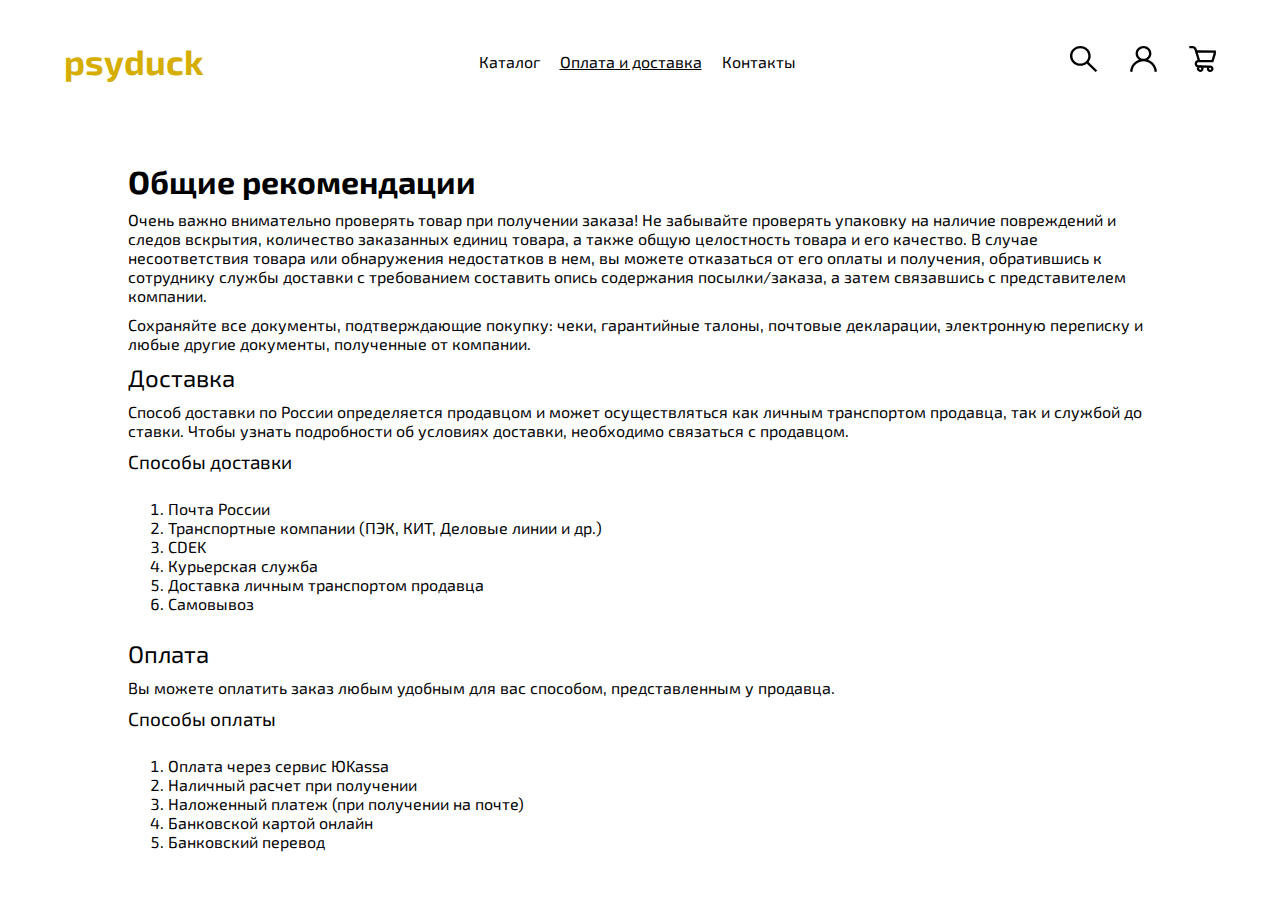
==== kursovich/public/delivery.jl.html @ 11f5c0cd "bebraamogus231" ====
<!DOCTYPE html>
<html lang="ru">
  <head>
    <meta charset="UTF-8" />
    <meta http-equiv="X-UA-Compatible" content="IE=edge" />
    <meta name="viewport" content="width=device-width, initial-scale=1.0" />
    <link rel="stylesheet" href="./fonts/fonts.css" />
    <link rel="stylesheet" href="./styles/global.css" />
    <link rel="icon" href="./img/favicon.ico" sizes="any" />
    <link rel="icon" href="./img/favicon.svg" type="image/svg+xml" />
    <link rel="stylesheet" href="./styles/variables.css" />
    <link rel="stylesheet" href="./styles/header.css" />
    <link rel="stylesheet" href="./styles/delivery__style.css" />
    <title>Доставка и оплата</title>
  </head>
  <body class="page">
    <header class="header">
      <h1 class="header__title">psyduck</h1>
      <nav class="header__navigation">
        <ul class="header__navigation-list">
          <li class="header__navigation-list-item">
            <a href="./index.jl.html" class="header__navigation-link"
              >Каталог</a
            >
          </li>
          <li class="header__navigation-list-item header__link-active">
            <a href="./delivery.jl.html" class="header__navigation-link"
              >Оплата и доставка</a
            >
          </li>
          <li class="header__navigation-list-item">
            <a href="./contacts.jl.html" 0 class="header__navigation-link"
              >Контакты</a
            >
          </li>
        </ul>
      </nav>
      <nav class="header__navigation">
        <a href="#0" class="header__navigation-link">
          <img
            src="./svg/search.svg"
            alt="Значок поиска"
            class="header__navigation-icon"
          />
        </a>
        <a href="./personal-cabinet.jl.html" class="header__navigation-link">
          <img
            src="./svg/personal-cabinet.svg"
            alt="Значок человека, личный кабинет"
            class="header__navigation-icon"
          />
        </a>
        <a href="#0" class="header__navigation-link">
          <img
            src="./svg/shopping-list.svg"
            alt="Значок корзины"
            class="header__navigation-icon"
          />
        </a>
      </nav>
    </header>
    <main class="main">
      <div class="main__container">
        <h1 class="main__title">Общие рекомендации</h1>
        <p class="main__description">
          Очень важно внимательно проверять товар при получении заказа! Не
          забывайте проверять упаковку на наличие повреждений и следов вскрытия,
          количество заказанных единиц товара, а также общую целостность товара
          и его качество. В случае несоответствия товара или обнаружения
          недостатков в нем, вы можете отказаться от его оплаты и получения,
          обратившись к сотруднику службы доставки с требованием составить опись
          содержания посылки/заказа, а затем связавшись с представителем
          компании.
        </p>
        <p class="main__description">
          Сохраняйте все документы, подтверждающие покупку: чеки, гарантийные
          талоны, почтовые декларации, электронную переписку и любые другие
          документы, полученные от компании.
        </p>
      </div>
      <div class="main__container">
        <h2 class="main__subtitle">Доставка</h2>
        <p class="main__description">
          Способ доставки по России определяется продавцом и может
          осуществляться как личным транспортом продавца, так и службой до
          ставки. Чтобы узнать подробности об условиях доставки, необходимо
          связаться с продавцом.
        </p>
        <h3 class="main__subtitle">Способы доставки</h3>
        <ol class="main__list">
          <li class="main__list-item">Почта России</li>
          <li class="main__list-item">
            Транспортные компании (ПЭК, КИТ, Деловые линии и др.)
          </li>
          <li class="main__list-item">CDEK</li>
          <li class="main__list-item">Курьерская служба</li>
          <li class="main__list-item">Доставка личным транспортом продавца</li>
          <li class="main__list-item">Самовывоз</li>
        </ol>
      </div>
      <div class="main__container">
        <h2 class="main__subtitle">Оплата</h2>
        <p class="main__description">
          Вы можете оплатить заказ любым удобным для вас способом,
          представленным у продавца.
        </p>
        <h3 class="main__subtitle">Способы оплаты</h3>
        <ol class="main__list">
          <li class="main__list-item">Оплата через сервис ЮKassа</li>
          <li class="main__list-item">Наличный расчет при получении</li>
          <li class="main__list-item">
            Наложенный платеж (при получении на почте)
          </li>
          <li class="main__list-item">Банковской картой онлайн</li>
          <li class="main__list-item">Банковский перевод</li>
        </ol>
      </div>
    </main>
  </body>
</html>
---- kursovich/public/fonts/fonts.css ----
@font-face {
  font-family: 'Exo2';
  src: url(./Exo2-Regular.woff) format('woff');
  font-weight: 500;
  font-display: swap;
}

@font-face {
  font-family: 'Exo2';
  src: url(./Exo2-Bold.woff) format('woff');
  font-weight: 700;
  font-display: swap;
}
---- kursovich/public/styles/global.css ----
*,
*::before,
*::after {
  box-sizing: border-box;
}

body {
  block-size: 100svh;
  inline-size: 100%;
  margin: 0 auto;
  font-family: 'Exo2', sans-serif;
}

h1,
h2,
h3,
h4,
h5,
h6,
p {
  font-weight: 500;
  margin: 0;
}

img {
  display: inline-block;
}

ul {
  margin: 0;
  padding: 0;
  list-style: none;
}

picture {
  margin: 0;
  padding: 0;
}

button,
a {
  color: currentColor;
  font-family: inherit;
  font-size: inherit;
  line-height: inherit;
}

a {
  text-decoration: none;
}
---- kursovich/public/styles/variables.css ----
:root {
  --padding-inline-main: 4rem;
  --padding-block-main: 2.5rem;
}

@media screen and (max-width: 1024px) {
:root {
  --padding-inline-main: 0;
  --padding-block-main: 1.25rem;
}
}
---- kursovich/public/styles/header.css ----
.header {
  padding-inline: var(--padding-inline-main);
  padding-block: var(--padding-block-main);
}

.header,
.header__navigation-list {
  display: flex;
  flex-direction: row;
  justify-content: space-between;
  align-items: center;
  max-inline-size: 100%;
}

.header__title {
  font-weight: 700;
  font-size: clamp(1.875rem, 1.7568rem + 0.5731vw, 3.125rem);
  color: #D6AE01;
}

.header__navigation-list {
  gap: 1.25rem;
}

.header__navigation {
  display: flex;
  gap: 2rem;
}

.header__navigation-link {
  text-decoration: none;
}

.header__link-active {
  text-decoration: underline;
}
---- kursovich/public/styles/delivery__style.css ----
.main {
  max-block-size: 100svh;
  padding-block-start: var(--padding-block-main);
}

.main,
.main__container {
  display: flex;
  flex-direction: column;
  gap: 10px;
  padding-inline: var(--padding-inline-main);
}

.main__title {
  font-weight: 700;
}
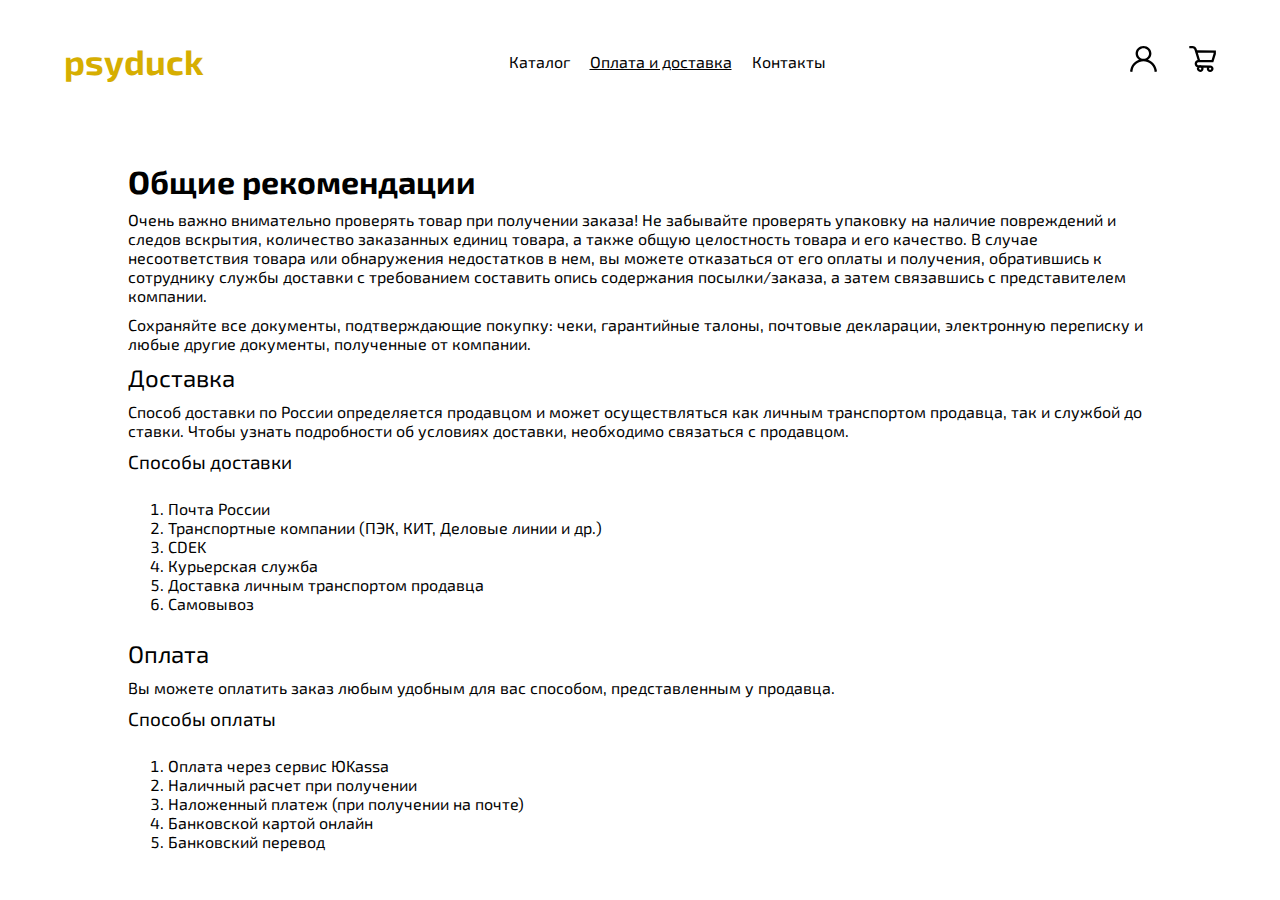
==== commit a91cf227: "final ver please" ====
--- a/kursovich/public/delivery.jl.html
+++ b/kursovich/public/delivery.jl.html
@@ -36,13 +36,6 @@
         </ul>
       </nav>
       <nav class="header__navigation">
-        <a href="#0" class="header__navigation-link">
-          <img
-            src="./svg/search.svg"
-            alt="Значок поиска"
-            class="header__navigation-icon"
-          />
-        </a>
         <a href="./personal-cabinet.jl.html" class="header__navigation-link">
           <img
             src="./svg/personal-cabinet.svg"
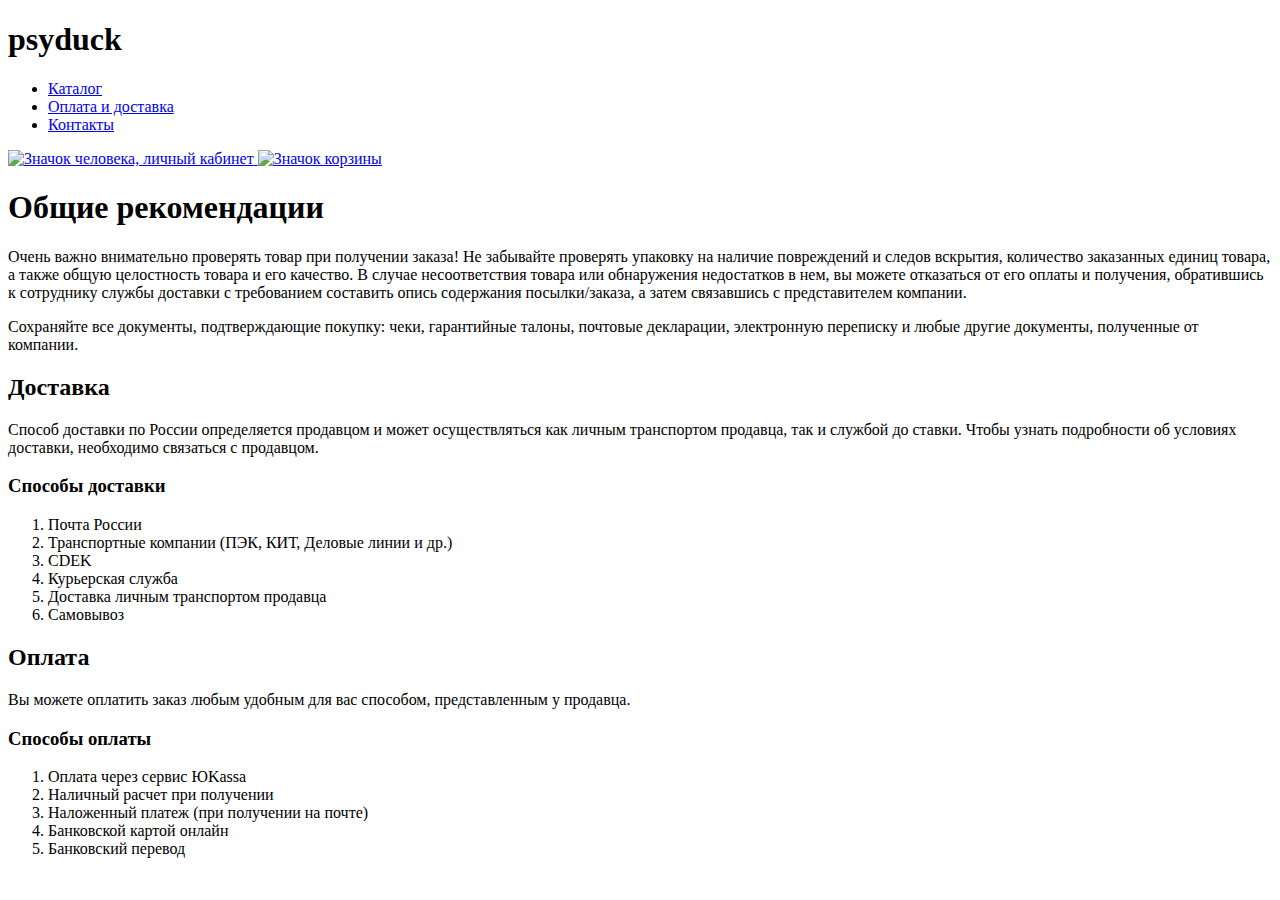
==== commit 5a546abf: "удалил сука точки" ====
--- a/kursovich/public/delivery.jl.html
+++ b/kursovich/public/delivery.jl.html
@@ -4,13 +4,13 @@
     <meta charset="UTF-8" />
     <meta http-equiv="X-UA-Compatible" content="IE=edge" />
     <meta name="viewport" content="width=device-width, initial-scale=1.0" />
-    <link rel="stylesheet" href="./fonts/fonts.css" />
-    <link rel="stylesheet" href="./styles/global.css" />
-    <link rel="icon" href="./img/favicon.ico" sizes="any" />
-    <link rel="icon" href="./img/favicon.svg" type="image/svg+xml" />
-    <link rel="stylesheet" href="./styles/variables.css" />
-    <link rel="stylesheet" href="./styles/header.css" />
-    <link rel="stylesheet" href="./styles/delivery__style.css" />
+    <link rel="stylesheet" href="/fonts/fonts.css" />
+    <link rel="stylesheet" href="/styles/global.css" />
+    <link rel="icon" href="/img/favicon.ico" sizes="any" />
+    <link rel="icon" href="/img/favicon.svg" type="image/svg+xml" />
+    <link rel="stylesheet" href="/styles/variables.css" />
+    <link rel="stylesheet" href="/styles/header.css" />
+    <link rel="stylesheet" href="/styles/delivery__style.css" />
     <title>Доставка и оплата</title>
   </head>
   <body class="page">
@@ -19,33 +19,33 @@
       <nav class="header__navigation">
         <ul class="header__navigation-list">
           <li class="header__navigation-list-item">
-            <a href="./index.jl.html" class="header__navigation-link"
+            <a href="/index.jl.html" class="header__navigation-link"
               >Каталог</a
             >
           </li>
           <li class="header__navigation-list-item header__link-active">
-            <a href="./delivery.jl.html" class="header__navigation-link"
+            <a href="/delivery.jl.html" class="header__navigation-link"
               >Оплата и доставка</a
             >
           </li>
           <li class="header__navigation-list-item">
-            <a href="./contacts.jl.html" 0 class="header__navigation-link"
+            <a href="/contacts.jl.html" 0 class="header__navigation-link"
               >Контакты</a
             >
           </li>
         </ul>
       </nav>
       <nav class="header__navigation">
-        <a href="./personal-cabinet.jl.html" class="header__navigation-link">
+        <a href="/personal-cabinet.jl.html" class="header__navigation-link">
           <img
-            src="./svg/personal-cabinet.svg"
+            src="/svg/personal-cabinet.svg"
             alt="Значок человека, личный кабинет"
             class="header__navigation-icon"
           />
         </a>
-        <a href="#0" class="header__navigation-link">
+        <a href="/product-list.jl.html" class="header__navigation-link">
           <img
-            src="./svg/shopping-list.svg"
+            src="/svg/shopping-list.svg"
             alt="Значок корзины"
             class="header__navigation-icon"
           />
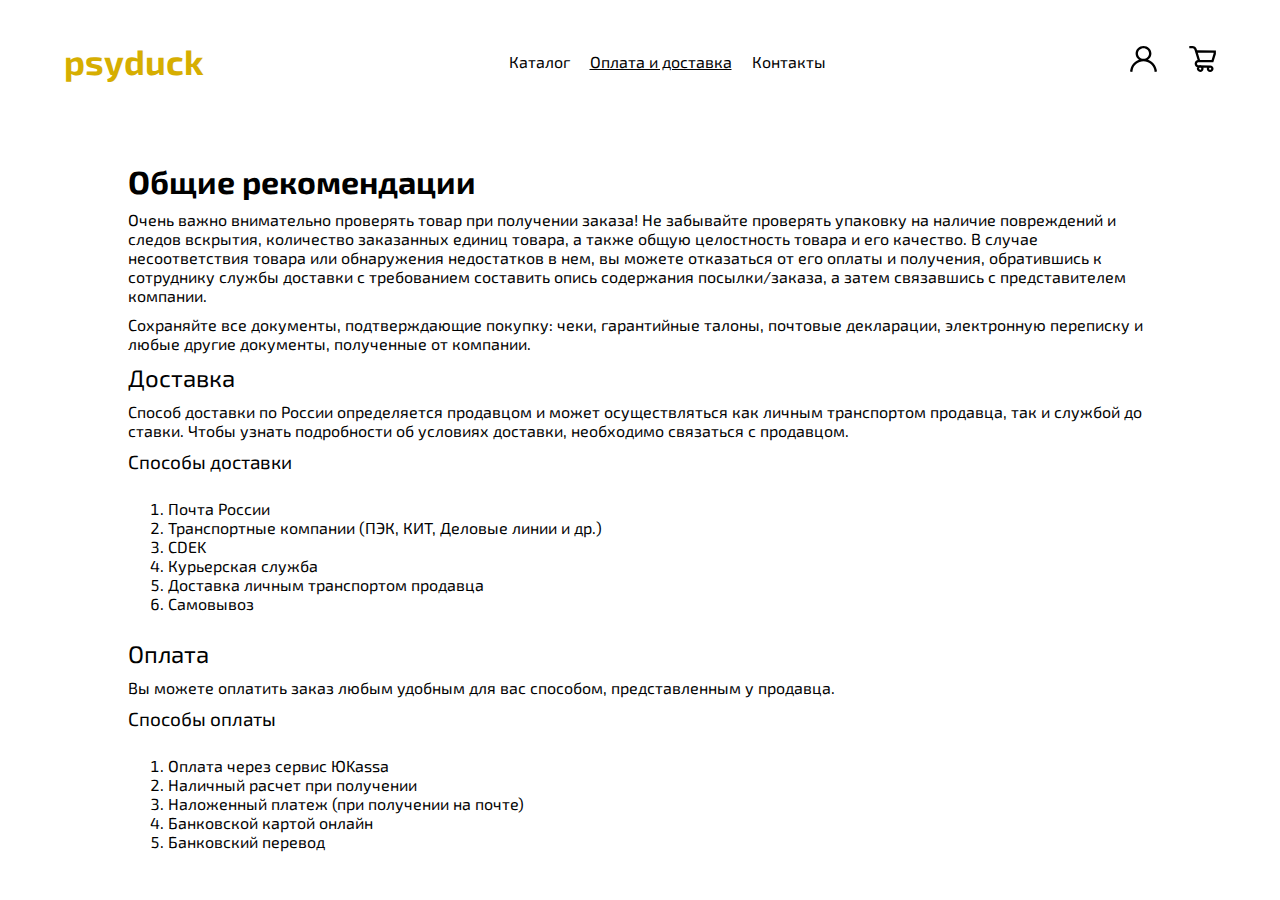
==== commit 2fc842a5: "добавил сука точки" ====
--- a/kursovich/public/delivery.jl.html
+++ b/kursovich/public/delivery.jl.html
@@ -4,13 +4,13 @@
     <meta charset="UTF-8" />
     <meta http-equiv="X-UA-Compatible" content="IE=edge" />
     <meta name="viewport" content="width=device-width, initial-scale=1.0" />
-    <link rel="stylesheet" href="/fonts/fonts.css" />
-    <link rel="stylesheet" href="/styles/global.css" />
-    <link rel="icon" href="/img/favicon.ico" sizes="any" />
-    <link rel="icon" href="/img/favicon.svg" type="image/svg+xml" />
-    <link rel="stylesheet" href="/styles/variables.css" />
-    <link rel="stylesheet" href="/styles/header.css" />
-    <link rel="stylesheet" href="/styles/delivery__style.css" />
+    <link rel="stylesheet" href="./fonts/fonts.css" />
+    <link rel="stylesheet" href="./styles/global.css" />
+    <link rel="icon" href="./img/favicon.ico" sizes="any" />
+    <link rel="icon" href="./img/favicon.svg" type="image/svg+xml" />
+    <link rel="stylesheet" href="./styles/variables.css" />
+    <link rel="stylesheet" href="./styles/header.css" />
+    <link rel="stylesheet" href="./styles/delivery__style.css" />
     <title>Доставка и оплата</title>
   </head>
   <body class="page">
@@ -19,33 +19,33 @@
       <nav class="header__navigation">
         <ul class="header__navigation-list">
           <li class="header__navigation-list-item">
-            <a href="/index.jl.html" class="header__navigation-link"
+            <a href="./index.jl.html" class="header__navigation-link"
               >Каталог</a
             >
           </li>
           <li class="header__navigation-list-item header__link-active">
-            <a href="/delivery.jl.html" class="header__navigation-link"
+            <a href="./delivery.jl.html" class="header__navigation-link"
               >Оплата и доставка</a
             >
           </li>
           <li class="header__navigation-list-item">
-            <a href="/contacts.jl.html" 0 class="header__navigation-link"
+            <a href="./contacts.jl.html" 0 class="header__navigation-link"
               >Контакты</a
             >
           </li>
         </ul>
       </nav>
       <nav class="header__navigation">
-        <a href="/personal-cabinet.jl.html" class="header__navigation-link">
+        <a href="./personal-cabinet.jl.html" class="header__navigation-link">
           <img
-            src="/svg/personal-cabinet.svg"
+            src="./svg/personal-cabinet.svg"
             alt="Значок человека, личный кабинет"
             class="header__navigation-icon"
           />
         </a>
-        <a href="/product-list.jl.html" class="header__navigation-link">
+        <a href="./product-list.jl.html" class="header__navigation-link">
           <img
-            src="/svg/shopping-list.svg"
+            src="./svg/shopping-list.svg"
             alt="Значок корзины"
             class="header__navigation-icon"
           />
--- a/kursovich/public/fonts/fonts.css
+++ b/kursovich/public/fonts/fonts.css
@@ -0,0 +1,13 @@
+@font-face {
+  font-family: 'Exo2';
+  src: url(./Exo2-Regular.woff) format('woff');
+  font-weight: 500;
+  font-display: swap;
+}
+
+@font-face {
+  font-family: 'Exo2';
+  src: url(./Exo2-Bold.woff) format('woff');
+  font-weight: 700;
+  font-display: swap;
+}--- a/kursovich/public/styles/global.css
+++ b/kursovich/public/styles/global.css
@@ -0,0 +1,50 @@
+*,
+*::before,
+*::after {
+  box-sizing: border-box;
+}
+
+body {
+  block-size: 100svh;
+  inline-size: 100%;
+  margin: 0 auto;
+  font-family: 'Exo2', sans-serif;
+}
+
+h1,
+h2,
+h3,
+h4,
+h5,
+h6,
+p {
+  font-weight: 500;
+  margin: 0;
+}
+
+img {
+  display: inline-block;
+}
+
+ul {
+  margin: 0;
+  padding: 0;
+  list-style: none;
+}
+
+picture {
+  margin: 0;
+  padding: 0;
+}
+
+button,
+a {
+  color: currentColor;
+  font-family: inherit;
+  font-size: inherit;
+  line-height: inherit;
+}
+
+a {
+  text-decoration: none;
+}--- a/kursovich/public/styles/variables.css
+++ b/kursovich/public/styles/variables.css
@@ -0,0 +1,11 @@
+:root {
+  --padding-inline-main: 4rem;
+  --padding-block-main: 2.5rem;
+}
+
+@media screen and (max-width: 1024px) {
+:root {
+  --padding-inline-main: 0;
+  --padding-block-main: 1.25rem;
+}
+}--- a/kursovich/public/styles/header.css
+++ b/kursovich/public/styles/header.css
@@ -0,0 +1,48 @@
+.header {
+  padding-inline: var(--padding-inline-main);
+  padding-block: var(--padding-block-main);
+}
+
+.header,
+.header__navigation-list {
+  display: flex;
+  flex-direction: row;
+  justify-content: space-between;
+  align-items: center;
+  max-inline-size: 100%;
+}
+
+
+@media screen and (width <= 550px){
+  .header,
+  .header__navigation-list {
+    display: flex;
+    flex-direction: column;
+    align-items: center;
+    gap: 20px;
+    max-inline-size: 100%;
+  }
+}
+
+.header__title {
+  font-weight: 700;
+  font-size: clamp(1.875rem, 1.7568rem + 0.5731vw, 3.125rem);
+  color: #D6AE01;
+}
+
+.header__navigation-list {
+  gap: 1.25rem;
+}
+
+.header__navigation {
+  display: flex;
+  gap: 2rem;
+}
+
+.header__navigation-link {
+  text-decoration: none;
+}
+
+.header__link-active {
+  text-decoration: underline;
+}
--- a/kursovich/public/styles/delivery__style.css
+++ b/kursovich/public/styles/delivery__style.css
@@ -0,0 +1,16 @@
+.main {
+  max-block-size: 100svh;
+  padding-block-start: var(--padding-block-main);
+}
+
+.main,
+.main__container {
+  display: flex;
+  flex-direction: column;
+  gap: 10px;
+  padding-inline: var(--padding-inline-main);
+}
+
+.main__title {
+  font-weight: 700;
+}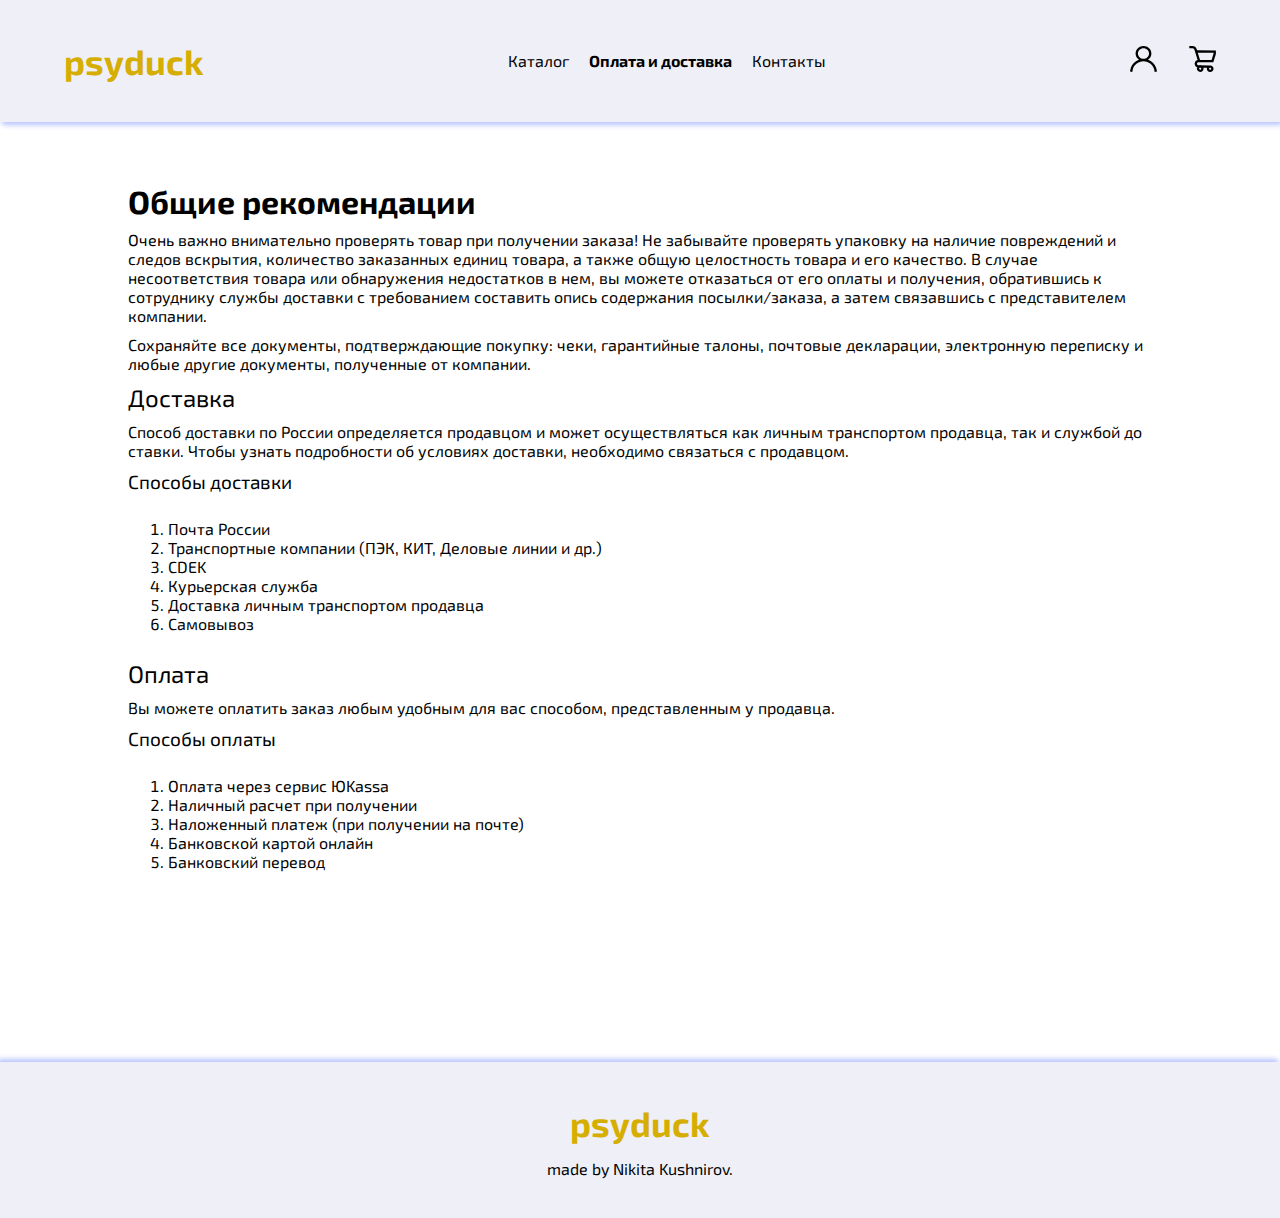
==== commit ab5d4581: "добавил стиляэ" ====
--- a/kursovich/public/delivery.jl.html
+++ b/kursovich/public/delivery.jl.html
@@ -11,6 +11,7 @@
     <link rel="stylesheet" href="./styles/variables.css" />
     <link rel="stylesheet" href="./styles/header.css" />
     <link rel="stylesheet" href="./styles/delivery__style.css" />
+    <link rel="stylesheet" href="./styles/footer.css" />
     <title>Доставка и оплата</title>
   </head>
   <body class="page">
@@ -19,16 +20,16 @@
       <nav class="header__navigation">
         <ul class="header__navigation-list">
           <li class="header__navigation-list-item">
-            <a href="./index.jl.html" class="header__navigation-link"
+            <a
+              href="./index.jl.html"
+              class="link header__navigation-link"
               >Каталог</a
             >
           </li>
-          <li class="header__navigation-list-item header__link-active">
-            <a href="./delivery.jl.html" class="header__navigation-link"
-              >Оплата и доставка</a
-            >
+          <li class="link header__navigation-list-item">
+            <a href="#" class="header__navigation-link header__link-active">Оплата и доставка</a>
           </li>
-          <li class="header__navigation-list-item">
+          <li class="link header__navigation-list-item">
             <a href="./contacts.jl.html" 0 class="header__navigation-link"
               >Контакты</a
             >
@@ -109,5 +110,9 @@
         </ol>
       </div>
     </main>
+    <footer class="footer">
+      <h2 class="footer__title">psyduck</h2>
+      <p class="footer__description">made by Nikita Kushnirov.</p>
+    </footer>
   </body>
 </html>--- a/kursovich/public/styles/global.css
+++ b/kursovich/public/styles/global.css
@@ -47,4 +47,49 @@
 
 a {
   text-decoration: none;
+}
+
+.button {
+  position: relative;
+  background-color: var(--accent-text-color);
+  border: 2px solid #000;
+  cursor: pointer;
+  transition: transform 0.05s linear;
+}
+
+.button::before {
+  content: "";
+  position: absolute;
+  top: 0;
+  left: 0;
+  z-index: 1;
+  inline-size: 100%;
+  block-size: 100%;
+  transform: scaleX(0);
+  transition: transform 0.5s ease-in-out;
+  transform-origin: left;
+  background-color: var(--main-text-color);
+}
+
+.button:hover::before {
+  transform: scaleX(1);
+}
+
+.button:active {
+  transform: scale(0.95);
+}
+
+.button__text {
+  mix-blend-mode: difference;
+  position: relative;
+  z-index: 1;
+  text-align: center;
+  font-size: 1.25rem;
+  font-weight: 400;
+  line-height: 90%;
+  color: var(--accent-text-color);
+}
+
+.button:focus {
+  box-shadow: 2px 2px 0 0 var(--accent-text-color);
 }--- a/kursovich/public/styles/variables.css
+++ b/kursovich/public/styles/variables.css
@@ -1,4 +1,6 @@
 :root {
+  --main-text-color: #000;
+  --accent-text-color: #fff;
   --padding-inline-main: 4rem;
   --padding-block-main: 2.5rem;
 }
--- a/kursovich/public/styles/header.css
+++ b/kursovich/public/styles/header.css
@@ -1,6 +1,9 @@
 .header {
+  background-color: #eeeff7;
+  box-shadow: 2px 3px 5px #b8c5ff;
   padding-inline: var(--padding-inline-main);
   padding-block: var(--padding-block-main);
+  margin-bottom: 20px;
 }
 
 .header,
@@ -44,5 +47,20 @@
 }
 
 .header__link-active {
-  text-decoration: underline;
+  font-weight: 600;
 }
+
+.link::after {
+  content: "";
+  display: block;
+  inline-size: 100%;
+  block-size: 2px;
+  transform: scaleX(0);
+  background-color: var(--main-text-color);
+  transform-origin: left;
+  transition: transform 0.3s ease;
+}
+
+.link:hover::after {
+  transform: scaleX(1);
+}
--- a/kursovich/public/styles/delivery__style.css
+++ b/kursovich/public/styles/delivery__style.css
@@ -1,5 +1,6 @@
 .main {
   max-block-size: 100svh;
+  block-size: 100svh;
   padding-block-start: var(--padding-block-main);
 }
 
--- a/kursovich/public/styles/footer.css
+++ b/kursovich/public/styles/footer.css
@@ -0,0 +1,19 @@
+.footer {
+  padding-inline: var(--padding-inline-main);
+  padding-block: var(--padding-block-main);
+  background-color: #eeeff7;
+  box-shadow: -2px -3px 5px #b8c5ff;
+  margin-block-start: 20px;
+}
+
+.footer__title {
+  text-align: center;
+  font-weight: 700;
+  font-size: clamp(1.875rem, 1.7568rem + 0.5731vw, 3.125rem);
+  color: #D6AE01;
+}
+
+.footer__description {
+  margin-top: 15px;
+  text-align: center;
+}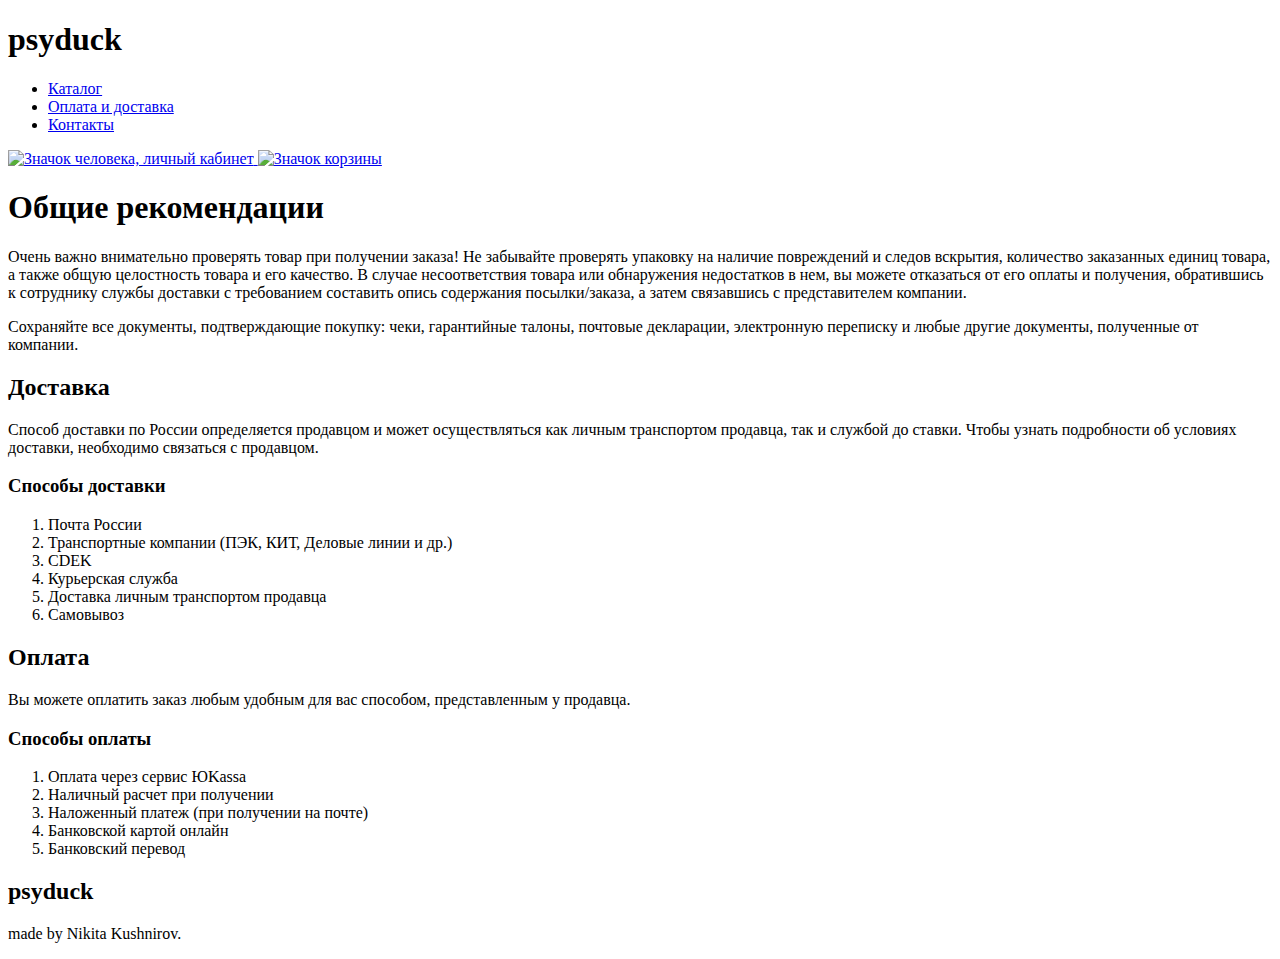
==== commit fa0ac787: "добавил сука точки" ====
--- a/kursovich/public/delivery.jl.html
+++ b/kursovich/public/delivery.jl.html
@@ -4,14 +4,14 @@
     <meta charset="UTF-8" />
     <meta http-equiv="X-UA-Compatible" content="IE=edge" />
     <meta name="viewport" content="width=device-width, initial-scale=1.0" />
-    <link rel="stylesheet" href="./fonts/fonts.css" />
-    <link rel="stylesheet" href="./styles/global.css" />
-    <link rel="icon" href="./img/favicon.ico" sizes="any" />
-    <link rel="icon" href="./img/favicon.svg" type="image/svg+xml" />
-    <link rel="stylesheet" href="./styles/variables.css" />
-    <link rel="stylesheet" href="./styles/header.css" />
-    <link rel="stylesheet" href="./styles/delivery__style.css" />
-    <link rel="stylesheet" href="./styles/footer.css" />
+    <link rel="stylesheet" href="/fonts/fonts.css" />
+    <link rel="stylesheet" href="/styles/global.css" />
+    <link rel="icon" href="/img/favicon.ico" sizes="any" />
+    <link rel="icon" href="/img/favicon.svg" type="image/svg+xml" />
+    <link rel="stylesheet" href="/styles/variables.css" />
+    <link rel="stylesheet" href="/styles/header.css" />
+    <link rel="stylesheet" href="/styles/delivery__style.css" />
+    <link rel="stylesheet" href="/styles/footer.css" />
     <title>Доставка и оплата</title>
   </head>
   <body class="page">
@@ -21,7 +21,7 @@
         <ul class="header__navigation-list">
           <li class="header__navigation-list-item">
             <a
-              href="./index.jl.html"
+              href="/index.jl.html"
               class="link header__navigation-link"
               >Каталог</a
             >
@@ -30,23 +30,23 @@
             <a href="#" class="header__navigation-link header__link-active">Оплата и доставка</a>
           </li>
           <li class="link header__navigation-list-item">
-            <a href="./contacts.jl.html" 0 class="header__navigation-link"
+            <a href="/contacts.jl.html" 0 class="header__navigation-link"
               >Контакты</a
             >
           </li>
         </ul>
       </nav>
       <nav class="header__navigation">
-        <a href="./personal-cabinet.jl.html" class="header__navigation-link">
+        <a href="/personal-cabinet.jl.html" class="header__navigation-link">
           <img
-            src="./svg/personal-cabinet.svg"
+            src="/svg/personal-cabinet.svg"
             alt="Значок человека, личный кабинет"
             class="header__navigation-icon"
           />
         </a>
-        <a href="./product-list.jl.html" class="header__navigation-link">
+        <a href="/product-list.jl.html" class="header__navigation-link">
           <img
-            src="./svg/shopping-list.svg"
+            src="/svg/shopping-list.svg"
             alt="Значок корзины"
             class="header__navigation-icon"
           />
